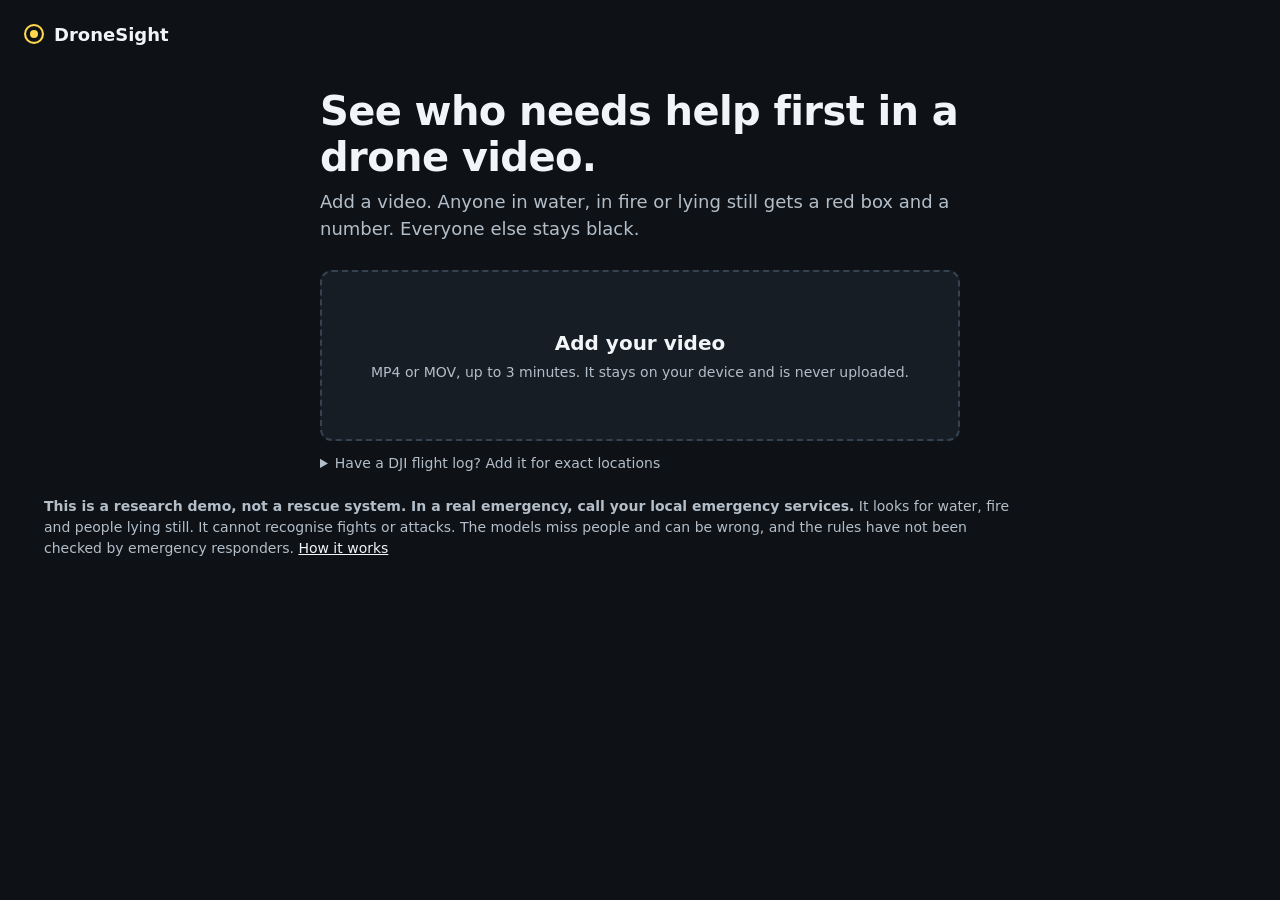
==== site/rescue.html @ b5cf3703 "Show the video at once and remove retired code Nothing is uploaded, so the video now plays as soon a" ====
<!doctype html>
<html lang="en">
<head>
  <meta charset="utf-8">
  <meta name="viewport" content="width=device-width, initial-scale=1">
  <title>DroneSight: who needs help first in a drone video</title>
  <meta name="description" content="Add a drone video. See who is in most danger, why, and where. Your video stays on your device.">
  <link rel="icon" href="favicon.svg" type="image/svg+xml">
  <link rel="stylesheet" href="style.css">
  <link rel="stylesheet" href="rescue.css">
</head>
<body>
  <header class="topbar">
    <a class="brand" href="./"><span class="brand-mark" aria-hidden="true"></span>DroneSight</a>
  </header>

  <main class="rescue">
    <section id="start" class="start">
      <h1>See who needs help first in a drone video.</h1>
      <p class="lead">Add a video. Anyone in water, in fire or lying still gets a red box and a number. Everyone else stays black.</p>
      <label id="drop" class="dropzone">
        <input id="file" type="file" accept="video/mp4,video/quicktime,video/webm,.mp4,.mov,.webm">
        <strong>Add your video</strong>
        <span>MP4 or MOV, up to 3 minutes. It stays on your device and is never uploaded.</span>
      </label>
      <p id="start-error" class="error" role="alert"></p>
      <details class="extra">
        <summary>Have a DJI flight log? Add it for exact locations</summary>
        <input id="log" type="file" accept=".srt,.SRT" aria-label="DJI flight log, an SRT file">
      </details>
    </section>

    <section id="results" hidden>
      <div class="result-head">
        <div>
          <h1 id="headline"></h1>
          <p id="subhead" class="lead"></p>
        </div>
        <button id="again" class="control" type="button">Check another video</button>
      </div>

      <div id="working" class="working" hidden>
        <progress id="bar" max="1" value="0" aria-label="Progress"></progress>
        <p id="working-note" role="status"></p>
      </div>

      <div id="report" class="report" hidden>
        <div>
          <strong>Alert for officials (demo)</strong>
          <p id="report-note"></p>
        </div>
        <div class="report-actions">
          <a id="report-send" class="primary" target="_blank" rel="noopener noreferrer">Send on WhatsApp</a>
          <button id="report-copy" class="control" type="button">Copy report</button>
        </div>
      </div>

      <div id="result-grid" class="result-grid">
        <div>
          <div id="stage" class="stage">
            <video id="player" playsinline muted preload="auto"></video>
            <canvas id="overlay" aria-hidden="true"></canvas>
          </div>
          <div class="controls">
            <button id="play" class="control" type="button">Play</button>
            <input id="seek" class="seek" type="range" min="0" max="0" step="0.05" value="0" aria-label="Position in the video">
            <span id="time" class="time">0:00</span>
          </div>
          <ul class="colour-key">
            <li><span class="dot critical"></span>Needs help</li>
            <li><span class="dot other"></span>Everyone else</li>
            <li><span class="dot hazard"></span>Water</li>
            <li><span class="dot flame"></span>Fire</li>
            <li><span class="dot way"></span>Quickest way out</li>
          </ul>
        </div>

        <aside id="panel" class="people-panel" aria-label="People who need help">
          <h2>What is happening</h2>
          <ol id="people" class="people"></ol>
          <div id="location-note" class="location-note">
            <p id="location-text"></p>
            <button id="use-my-location" class="control" type="button">Use my current location</button>
          </div>
          <details id="where" class="where">
            <summary>Enter the drone's details for each person's exact spot</summary>
            <form id="where-form">
              <p class="hint">These come from your flight app. Tilt is 0 for straight down.</p>
              <div class="fields">
                <label>Drone latitude <input id="drone-lat" inputmode="decimal" required></label>
                <label>Drone longitude <input id="drone-lon" inputmode="decimal" required></label>
                <label>Height, metres <input id="drone-height" inputmode="decimal" required></label>
                <label>Heading, degrees <input id="drone-heading" inputmode="decimal" value="0"></label>
                <label>Camera tilt, degrees <input id="drone-tilt" inputmode="decimal" value="0"></label>
                <label>Your team's latitude <input id="team-lat" inputmode="decimal"></label>
                <label>Your team's longitude <input id="team-lon" inputmode="decimal"></label>
              </div>
              <button class="primary" type="submit">Show exact spots</button>
              <p id="where-error" class="error" role="alert"></p>
            </form>
          </details>
        </aside>
      </div>
    </section>

    <p class="fineprint"><strong>This is a research demo, not a rescue system. In a real emergency, call your local emergency services.</strong>
      It looks for water, fire and people lying still. It cannot recognise fights or attacks. The models miss people and can be wrong, and the rules have not been checked by emergency responders.
      <a href="https://github.com/HassanCodes-max/dronesight">How it works</a></p>
  </main>
  <script type="module" src="rescue.js"></script>
</body>
</html>
---- site/style.css ----
:root {
  --bg: #0e1217;
  --panel: #171d25;
  --panel-2: #212a34;
  --line: #36424f;
  --text: #f2f5f8;
  --muted: #b3bec9;
  --accent: #ffd84d;
  --accent-ink: #231c00;
  --danger: #ff9a92;
  --radius: 12px;
  --tap: 44px;
}

* { box-sizing: border-box; }
[hidden] { display: none !important; }

body {
  margin: 0;
  background: var(--bg);
  color: var(--text);
  font: 16px/1.5 system-ui, -apple-system, "Segoe UI", Roboto, sans-serif;
}

button, input { font: inherit; }
button { cursor: pointer; }
:focus-visible { outline: 3px solid var(--accent); outline-offset: 2px; }

.topbar {
  display: flex;
  align-items: center;
  justify-content: space-between;
  gap: 16px;
  max-width: 1320px;
  margin: 0 auto;
  padding: 12px 24px;
}

.brand {
  display: flex;
  align-items: center;
  gap: 10px;
  min-height: var(--tap);
  color: var(--text);
  font-size: 18px;
  font-weight: 700;
  text-decoration: none;
}

.brand-mark {
  width: 20px;
  height: 20px;
  border: 2px solid var(--accent);
  border-radius: 50%;
  box-shadow: inset 0 0 0 4px var(--bg), inset 0 0 0 9px var(--accent);
}

.control {
  flex: none;
  min-height: var(--tap);
  padding: 0 16px;
  color: var(--text);
  white-space: nowrap;
  background: transparent;
  border: 1px solid var(--line);
  border-radius: 10px;
}

.control:hover { border-color: var(--muted); }

main { max-width: 1320px; margin: 0 auto; padding: 0 24px 40px; }

.stage { position: relative; aspect-ratio: 16 / 9; overflow: hidden; cursor: pointer; background: #000; border-radius: var(--radius); }
.stage video { display: block; width: 100%; height: 100%; object-fit: contain; }
.stage canvas { position: absolute; inset: 0; width: 100%; height: 100%; pointer-events: none; }

.controls { display: flex; flex-wrap: wrap; align-items: center; gap: 12px; margin-top: 12px; }
.control { min-width: 84px; font-weight: 600; }
.time { color: var(--muted); font-variant-numeric: tabular-nums; }
.primary {
  flex: none;
  min-height: 48px;
  padding: 0 22px;
  color: var(--accent-ink);
  font-weight: 700;
  background: var(--accent);
  border: 0;
  border-radius: 10px;
}

.primary:hover { filter: brightness(1.08); }

.fineprint { max-width: 70em; margin: 22px 0 0; color: var(--muted); font-size: 14px; }

.error { margin: 0; color: var(--danger); font-size: 14px; }
.error:empty { display: none; }

@media (max-width: 620px) {
  main { padding: 0 14px 32px; }
  .topbar { padding: 8px 14px; }
  .primary { padding: 0 16px; }
}

.fineprint a { color: var(--text); }
---- site/rescue.css ----
:root {
  --critical: #ff2d20;
  --hazard: #409cff;
  --way: #4dffa6;
}

.rescue { max-width: 1240px; }
.lead { margin: 0; color: var(--muted); font-size: 18px; }

.start { max-width: 640px; margin: 0 auto; padding-top: 20px; }
.start h1, .result-head h1 { margin: 0 0 8px; font-size: clamp(28px, 4vw, 40px); line-height: 1.15; letter-spacing: -0.015em; }
.dropzone { position: relative; display: grid; gap: 4px; margin-top: 28px; padding: 56px 20px; text-align: center; background: var(--panel); border: 2px dashed var(--line); border-radius: var(--radius); cursor: pointer; }
.dropzone:hover, .dropzone.over { border-color: var(--accent); }
.dropzone:focus-within { outline: 3px solid var(--accent); outline-offset: 2px; }
.dropzone strong { font-size: 20px; }
.dropzone span { color: var(--muted); font-size: 14px; }
.dropzone input { position: absolute; inset: 0; width: 100%; height: 100%; cursor: pointer; opacity: 0; }

.extra { margin-top: 12px; color: var(--muted); font-size: 14px; }
.extra summary { cursor: pointer; }
.extra input { display: block; width: 100%; margin-top: 8px; }
.start .error { margin-top: 8px; }

.working { margin-bottom: 16px; padding: 12px 16px; background: var(--panel); border-radius: 8px; }
.working progress { display: block; width: 100%; height: 12px; accent-color: var(--accent); }
.working p { margin: 6px 0 0; color: var(--muted); font-size: 14px; }

.result-head { display: flex; flex-wrap: wrap; align-items: flex-start; justify-content: space-between; gap: 12px; padding: 8px 0 18px; }
.result-grid { display: grid; grid-template-columns: minmax(0, 1fr) 380px; gap: 20px; align-items: start; }
.result-grid.calm { grid-template-columns: minmax(0, 1fr); }
.seek { flex: 1; min-width: 120px; accent-color: var(--accent); }

.colour-key { display: flex; flex-wrap: wrap; gap: 6px 16px; margin: 10px 0 0; padding: 0; color: var(--muted); font-size: 14px; list-style: none; }
.colour-key li { display: flex; align-items: center; gap: 6px; }
.dot { flex: none; width: 12px; height: 12px; border-radius: 3px; }
.dot.critical { background: var(--critical); }
.dot.other { background: #000; box-shadow: 0 0 0 1px #fff; }
.dot.hazard { background: var(--hazard); }
.dot.flame { background: #ff6a28; }
.dot.way { background: var(--way); }

.report { display: flex; flex-wrap: wrap; align-items: center; justify-content: space-between; gap: 12px; margin-bottom: 16px; padding: 12px 16px; background: var(--panel); border-left: 4px solid var(--critical); border-radius: 8px; }
.report p { margin: 2px 0 0; color: var(--muted); font-size: 14px; }
.report-actions { display: flex; flex-wrap: wrap; gap: 8px; }
.report-actions a { display: inline-flex; align-items: center; text-decoration: none; }

.location-note { margin-top: 12px; padding-top: 10px; border-top: 1px solid var(--line); font-size: 14px; }
.location-note p { margin: 0 0 8px; color: var(--muted); }
.people-panel h2 + ol { margin-top: 8px; }

.people-panel { padding: 16px; background: var(--panel); border-radius: var(--radius); }
.people-panel h2 { margin: 0; font-size: 18px; }
.hint { margin: 2px 0 10px; color: var(--muted); font-size: 14px; }
.people { display: grid; gap: 8px; max-height: 60vh; margin: 0; padding: 0; overflow-y: auto; list-style: none; }

.person { background: var(--panel-2); border-left: 4px solid var(--critical); border-radius: 8px; }
.person[aria-current="true"] { outline: 2px solid var(--accent); outline-offset: -2px; }
.person-pick { display: grid; grid-template-columns: 30px 1fr; gap: 2px 8px; width: 100%; padding: 10px 12px; color: var(--text); text-align: left; background: none; border: 0; }
.person-pick .place { grid-row: span 2; align-self: start; color: #fff; font-size: 15px; font-weight: 700; text-align: center; background: var(--critical); border-radius: 4px; }
.person-pick strong { font-size: 15px; }
.person-pick span:last-child { color: var(--muted); font-size: 14px; }
.details { padding: 0 12px 12px 12px; font-size: 14px; }
.details p { margin: 6px 0 0; }
.details .quiet-text { color: var(--muted); }
.details a { color: var(--text); }
.details button { padding: 0; color: var(--accent); font-size: 14px; text-decoration: underline; background: none; border: 0; }

.where { margin-top: 12px; font-size: 14px; }
.where summary { color: var(--accent); cursor: pointer; }
.where .fields { display: grid; grid-template-columns: 1fr 1fr; gap: 8px; margin: 8px 0; }
.where label { display: grid; gap: 3px; color: var(--muted); font-size: 13px; }
.where input { width: 100%; min-width: 0; padding: 7px 8px; color: var(--text); background: var(--panel-2); border: 1px solid var(--line); border-radius: 6px; }

@media (max-width: 900px) {
  .result-grid { grid-template-columns: minmax(0, 1fr); }
}
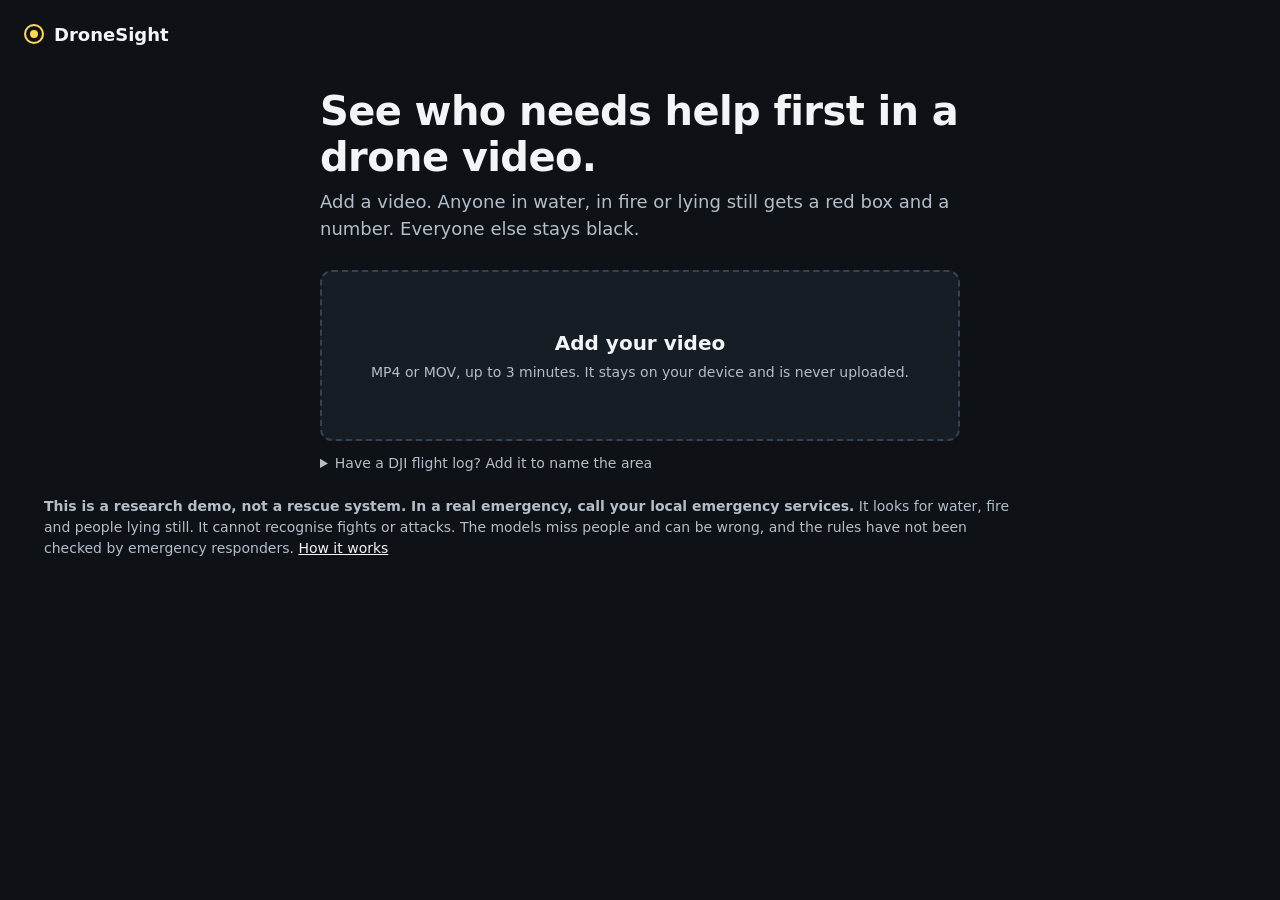
==== commit be274e88: "Name the main area and remove sending Show the nearest town instead of coordinates, using a list pub" ====
--- a/site/rescue.html
+++ b/site/rescue.html
@@ -25,7 +25,7 @@
       </label>
       <p id="start-error" class="error" role="alert"></p>
       <details class="extra">
-        <summary>Have a DJI flight log? Add it for exact locations</summary>
+        <summary>Have a DJI flight log? Add it to name the area</summary>
         <input id="log" type="file" accept=".srt,.SRT" aria-label="DJI flight log, an SRT file">
       </details>
     </section>
@@ -47,11 +47,7 @@
       <div id="report" class="report" hidden>
         <div>
           <strong>Alert for officials (demo)</strong>
-          <p id="report-note"></p>
-        </div>
-        <div class="report-actions">
-          <a id="report-send" class="primary" target="_blank" rel="noopener noreferrer">Send on WhatsApp</a>
-          <button id="report-copy" class="control" type="button">Copy report</button>
+          <p>A live system would send help to the main area and each numbered person. This demo is not connected to officials, so nobody has been told and no help is on the way. Call your local emergency services.</p>
         </div>
       </div>
 
@@ -76,29 +72,11 @@
         </div>
 
         <aside id="panel" class="people-panel" aria-label="People who need help">
+          <div id="location-note" class="location-note">
+            <p id="location-text"></p>
+          </div>
           <h2>What is happening</h2>
           <ol id="people" class="people"></ol>
-          <div id="location-note" class="location-note">
-            <p id="location-text"></p>
-            <button id="use-my-location" class="control" type="button">Use my current location</button>
-          </div>
-          <details id="where" class="where">
-            <summary>Enter the drone's details for each person's exact spot</summary>
-            <form id="where-form">
-              <p class="hint">These come from your flight app. Tilt is 0 for straight down.</p>
-              <div class="fields">
-                <label>Drone latitude <input id="drone-lat" inputmode="decimal" required></label>
-                <label>Drone longitude <input id="drone-lon" inputmode="decimal" required></label>
-                <label>Height, metres <input id="drone-height" inputmode="decimal" required></label>
-                <label>Heading, degrees <input id="drone-heading" inputmode="decimal" value="0"></label>
-                <label>Camera tilt, degrees <input id="drone-tilt" inputmode="decimal" value="0"></label>
-                <label>Your team's latitude <input id="team-lat" inputmode="decimal"></label>
-                <label>Your team's longitude <input id="team-lon" inputmode="decimal"></label>
-              </div>
-              <button class="primary" type="submit">Show exact spots</button>
-              <p id="where-error" class="error" role="alert"></p>
-            </form>
-          </details>
         </aside>
       </div>
     </section>
--- a/site/style.css
+++ b/site/style.css
@@ -67,6 +67,7 @@
 }
 
 .control:hover { border-color: var(--muted); }
+.control:disabled { opacity: 0.5; cursor: default; }
 
 main { max-width: 1320px; margin: 0 auto; padding: 0 24px 40px; }
 
--- a/site/rescue.css
+++ b/site/rescue.css
@@ -41,16 +41,13 @@
 
 .report { display: flex; flex-wrap: wrap; align-items: center; justify-content: space-between; gap: 12px; margin-bottom: 16px; padding: 12px 16px; background: var(--panel); border-left: 4px solid var(--critical); border-radius: 8px; }
 .report p { margin: 2px 0 0; color: var(--muted); font-size: 14px; }
-.report-actions { display: flex; flex-wrap: wrap; gap: 8px; }
-.report-actions a { display: inline-flex; align-items: center; text-decoration: none; }
 
-.location-note { margin-top: 12px; padding-top: 10px; border-top: 1px solid var(--line); font-size: 14px; }
+.location-note { margin-bottom: 14px; padding-bottom: 12px; border-bottom: 1px solid var(--line); font-size: 14px; }
 .location-note p { margin: 0 0 8px; color: var(--muted); }
 .people-panel h2 + ol { margin-top: 8px; }
 
 .people-panel { padding: 16px; background: var(--panel); border-radius: var(--radius); }
 .people-panel h2 { margin: 0; font-size: 18px; }
-.hint { margin: 2px 0 10px; color: var(--muted); font-size: 14px; }
 .people { display: grid; gap: 8px; max-height: 60vh; margin: 0; padding: 0; overflow-y: auto; list-style: none; }
 
 .person { background: var(--panel-2); border-left: 4px solid var(--critical); border-radius: 8px; }
@@ -58,19 +55,10 @@
 .person-pick { display: grid; grid-template-columns: 30px 1fr; gap: 2px 8px; width: 100%; padding: 10px 12px; color: var(--text); text-align: left; background: none; border: 0; }
 .person-pick .place { grid-row: span 2; align-self: start; color: #fff; font-size: 15px; font-weight: 700; text-align: center; background: var(--critical); border-radius: 4px; }
 .person-pick strong { font-size: 15px; }
-.person-pick span:last-child { color: var(--muted); font-size: 14px; }
-.details { padding: 0 12px 12px 12px; font-size: 14px; }
-.details p { margin: 6px 0 0; }
-.details .quiet-text { color: var(--muted); }
-.details a { color: var(--text); }
-.details button { padding: 0; color: var(--accent); font-size: 14px; text-decoration: underline; background: none; border: 0; }
+.person-pick .why { color: var(--muted); font-size: 14px; }
 
-.where { margin-top: 12px; font-size: 14px; }
-.where summary { color: var(--accent); cursor: pointer; }
-.where .fields { display: grid; grid-template-columns: 1fr 1fr; gap: 8px; margin: 8px 0; }
-.where label { display: grid; gap: 3px; color: var(--muted); font-size: 13px; }
-.where input { width: 100%; min-width: 0; padding: 7px 8px; color: var(--text); background: var(--panel-2); border: 1px solid var(--line); border-radius: 6px; }
 
 @media (max-width: 900px) {
   .result-grid { grid-template-columns: minmax(0, 1fr); }
 }
+.person-pick .way { grid-column: 2; color: #4dffa6; font-size: 14px; }
